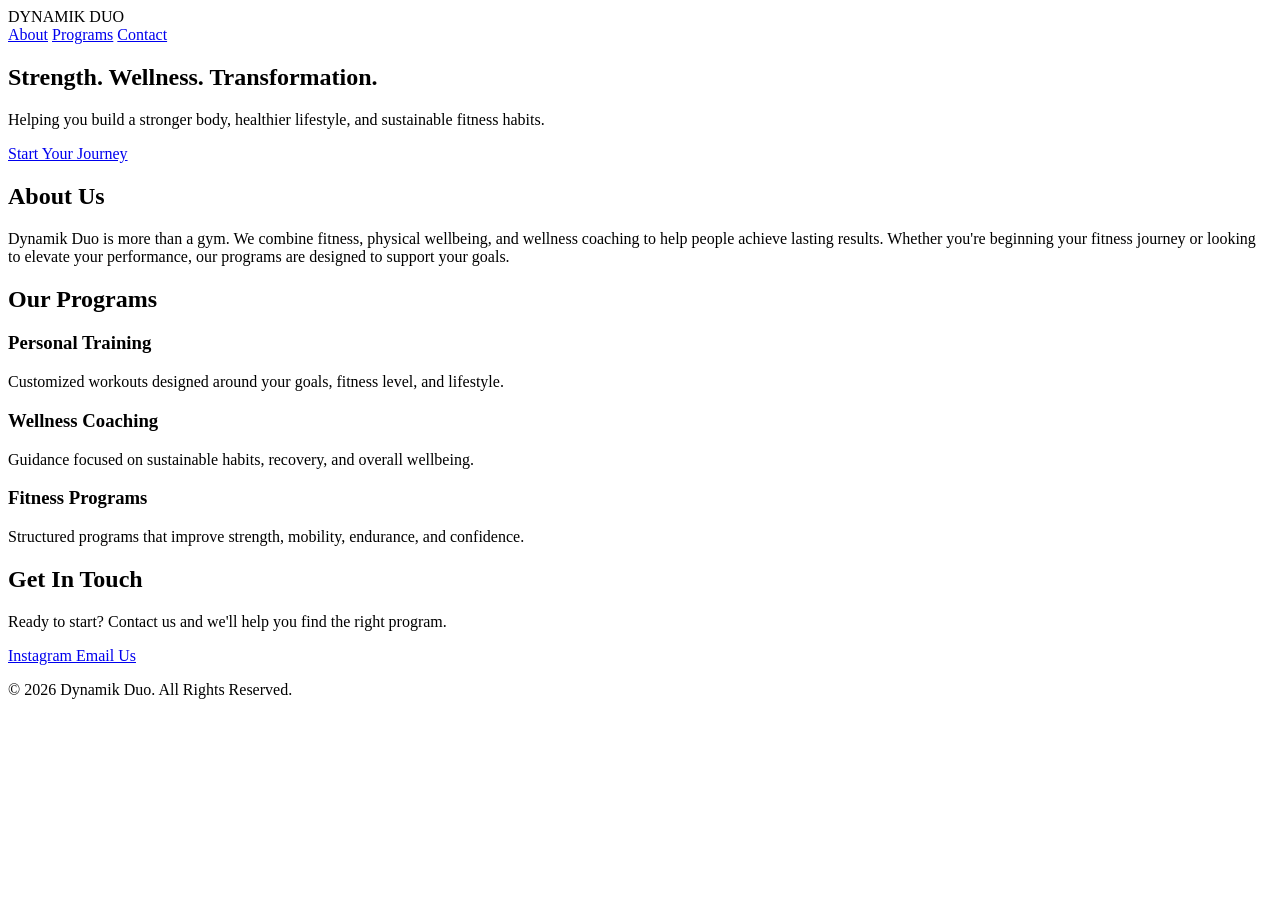
==== index.html @ 60e7f2ce "Add initial HTML structure for Dynamik Duo website" ====
<!DOCTYPE html>
<html lang="en">
<head>
    <meta charset="UTF-8">
    <meta name="viewport" content="width=device-width, initial-scale=1.0">
    <title>Dynamik Duo | Fitness & Wellness</title>
    <link rel="stylesheet" href="style.css">
</head>
<body>

    <header>
        <div class="logo">DYNAMIK DUO</div>

        <nav>
            <a href="#about">About</a>
            <a href="#services">Programs</a>
            <a href="#contact">Contact</a>
        </nav>
    </header>

    <section class="hero">
        <div class="hero-content">
            <h1>Strength. Wellness. Transformation.</h1>
            <p>
                Helping you build a stronger body, healthier lifestyle,
                and sustainable fitness habits.
            </p>

            <a href="#contact" class="btn">
                Start Your Journey
            </a>
        </div>
    </section>

    <section id="about" class="section">
        <h2>About Us</h2>

        <p>
            Dynamik Duo is more than a gym. We combine fitness,
            physical wellbeing, and wellness coaching to help people
            achieve lasting results. Whether you're beginning your
            fitness journey or looking to elevate your performance,
            our programs are designed to support your goals.
        </p>
    </section>

    <section id="services" class="section">
        <h2>Our Programs</h2>

        <div class="cards">

            <div class="card">
                <h3>Personal Training</h3>
                <p>
                    Customized workouts designed around your goals,
                    fitness level, and lifestyle.
                </p>
            </div>

            <div class="card">
                <h3>Wellness Coaching</h3>
                <p>
                    Guidance focused on sustainable habits,
                    recovery, and overall wellbeing.
                </p>
            </div>

            <div class="card">
                <h3>Fitness Programs</h3>
                <p>
                    Structured programs that improve strength,
                    mobility, endurance, and confidence.
                </p>
            </div>

        </div>
    </section>

    <section id="contact" class="section">
        <h2>Get In Touch</h2>

        <p>
            Ready to start? Contact us and we'll help you find
            the right program.
        </p>

        <div class="contact-links">
            <a href="https://www.instagram.com/dynamik.duo/" target="_blank">
                Instagram
            </a>

            <a href="mailto:hello@dynamikduo.com">
                Email Us
            </a>
        </div>
    </section>

    <footer>
        <p>© 2026 Dynamik Duo. All Rights Reserved.</p>
    </footer>

    <script src="script.js"></script>

</body>
</html>
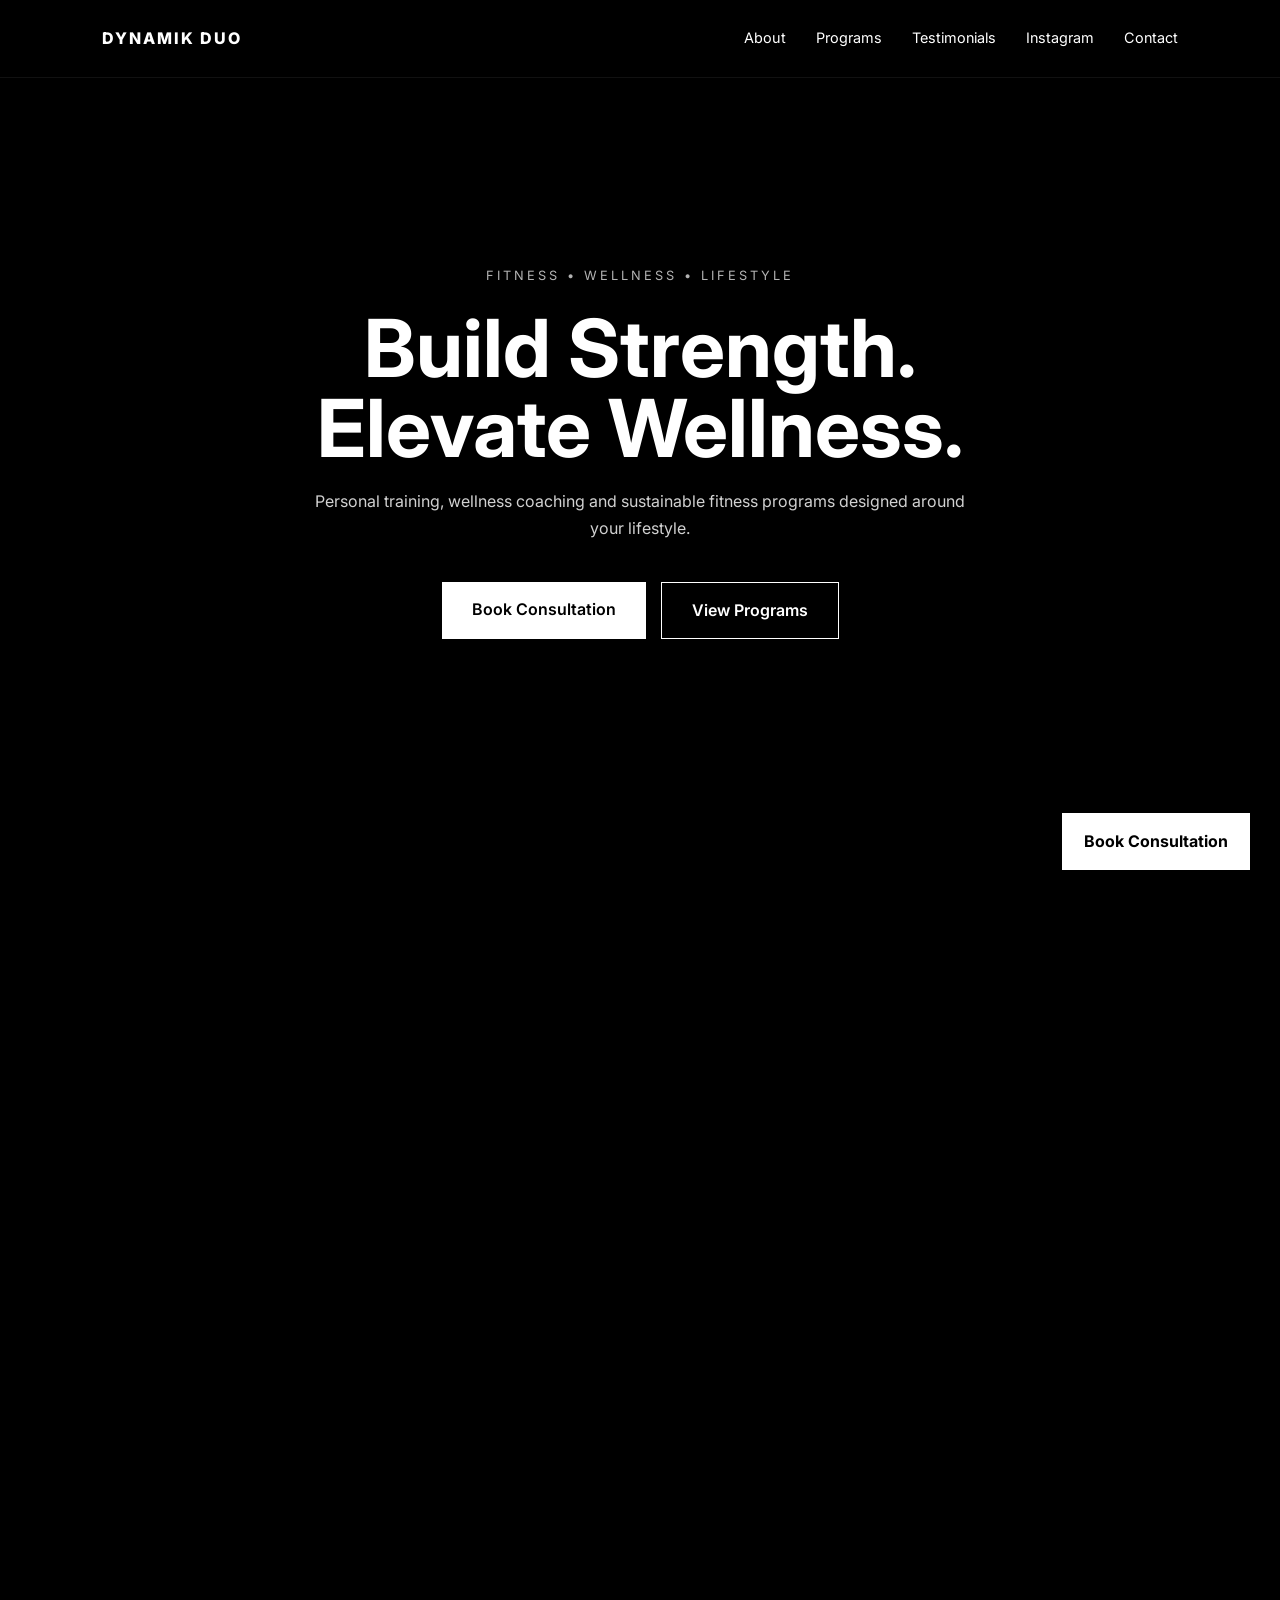
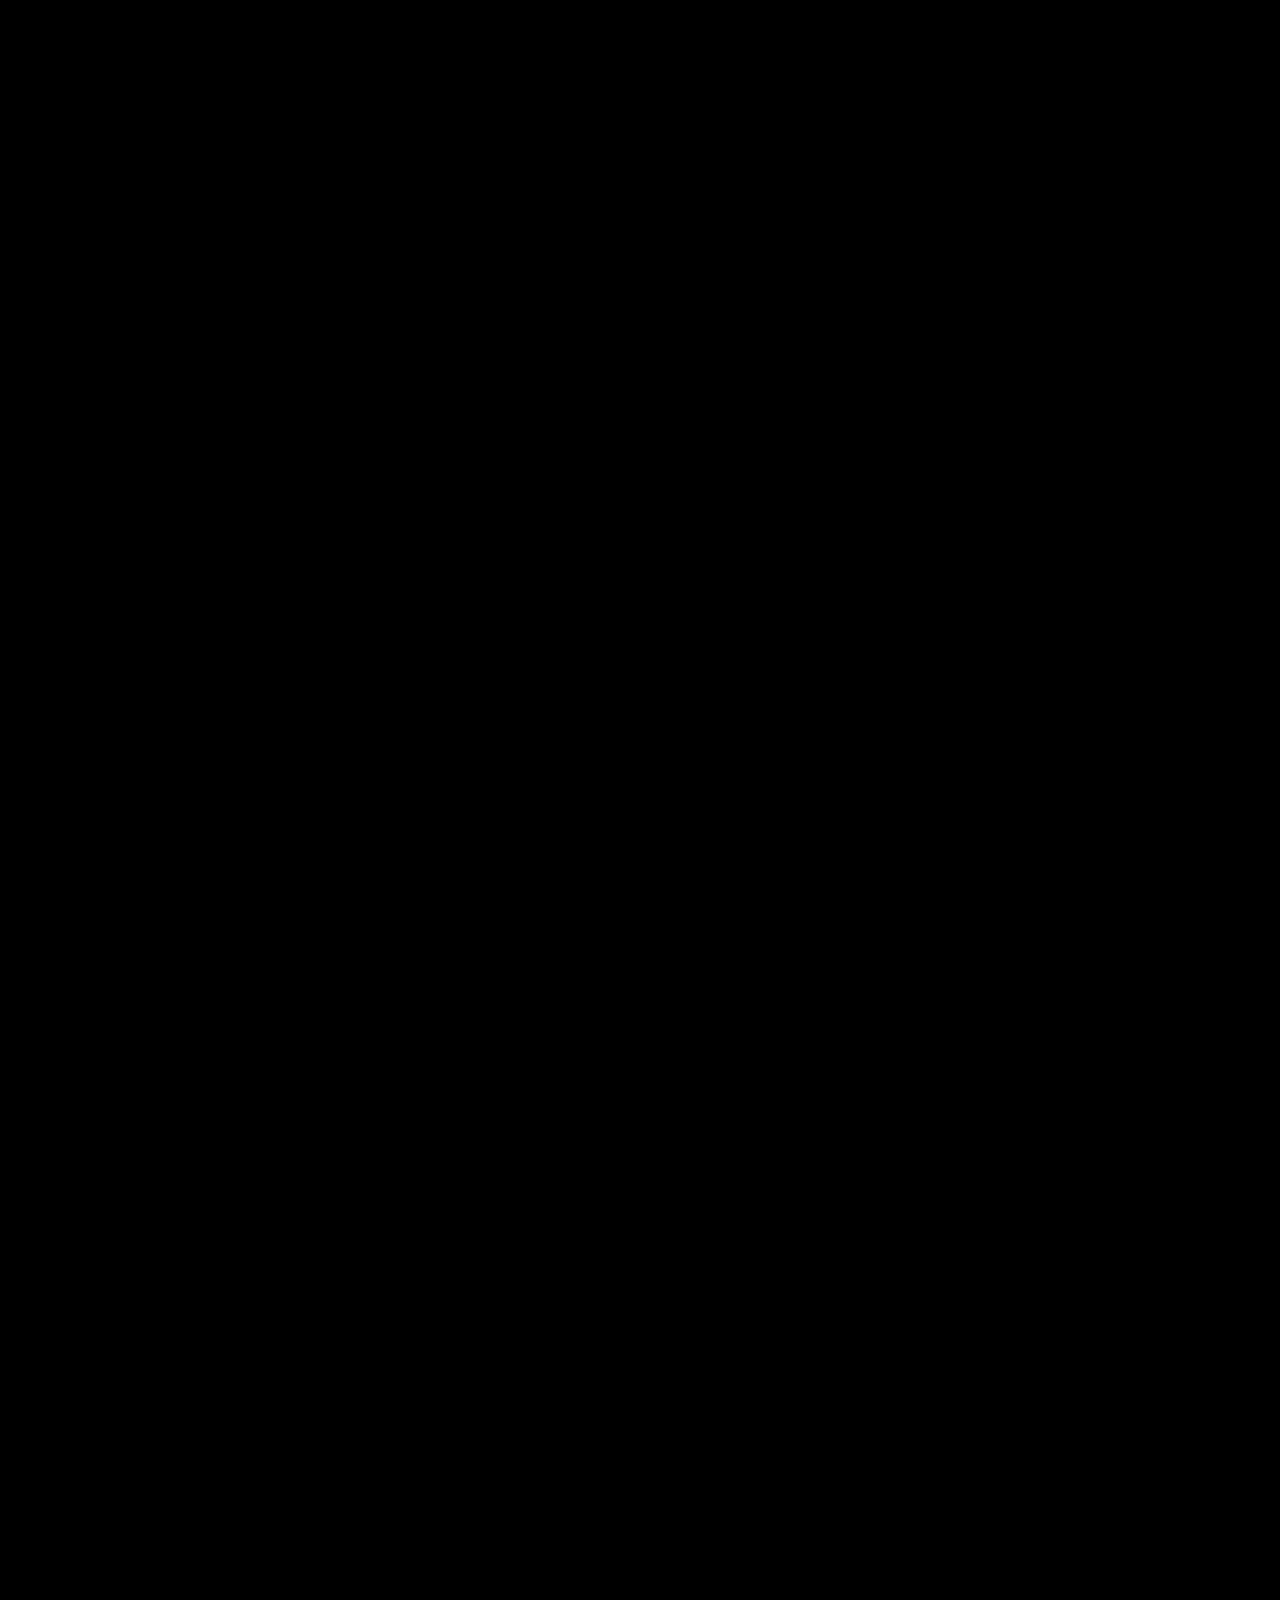
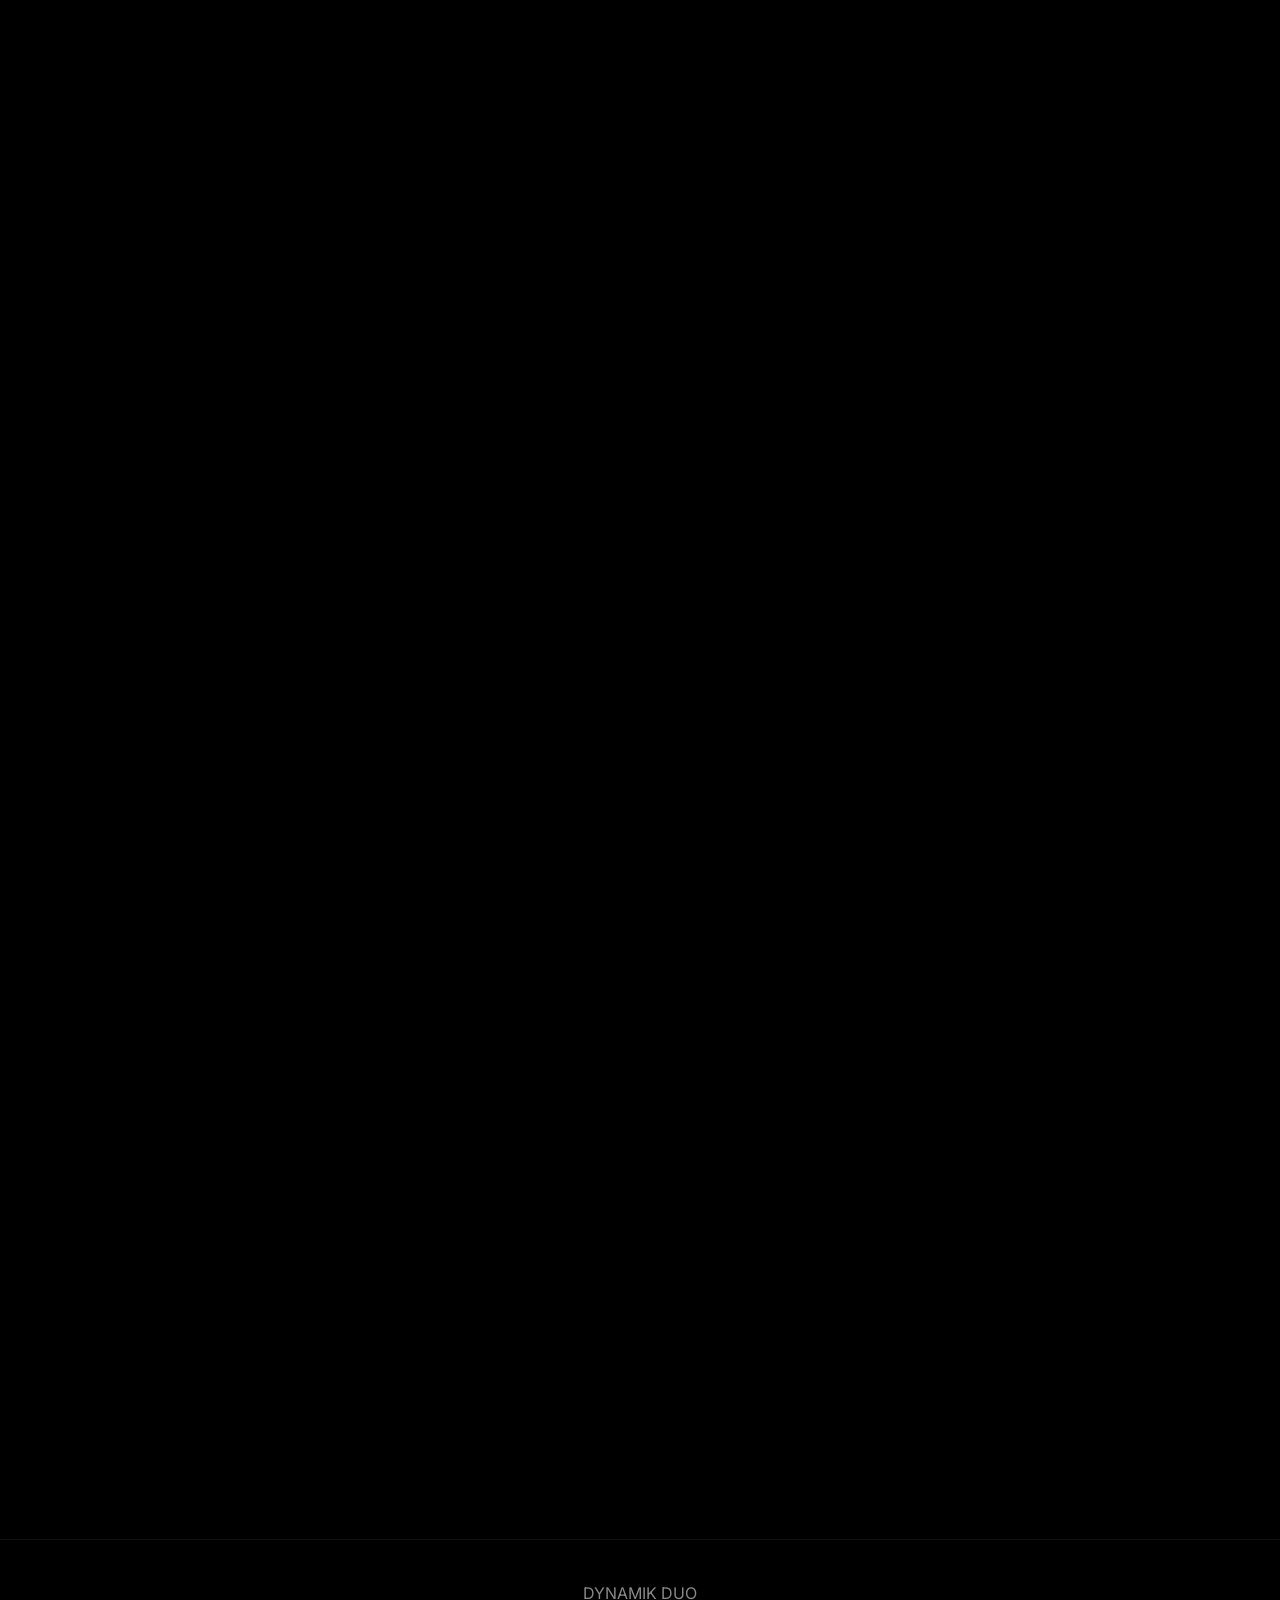
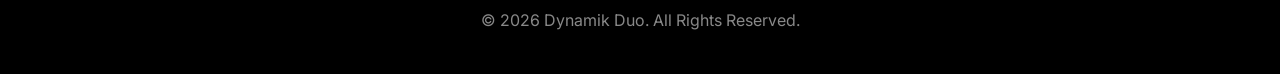
==== commit a35353df: "Refactor index.html for improved SEO and navigation Added meta description and updated navigation li" ====
--- a/index.html
+++ b/index.html
@@ -1,105 +1,312 @@
 <!DOCTYPE html>
 <html lang="en">
 <head>
-    <meta charset="UTF-8">
-    <meta name="viewport" content="width=device-width, initial-scale=1.0">
-    <title>Dynamik Duo | Fitness & Wellness</title>
-    <link rel="stylesheet" href="style.css">
+<meta charset="UTF-8">
+<meta name="viewport" content="width=device-width, initial-scale=1.0">
+
+<title>Dynamik Duo | Fitness & Wellness</title>
+
+<meta name="description"
+content="Personal training, wellness coaching and fitness transformation programs.">
+
+<link rel="preconnect" href="https://fonts.googleapis.com">
+<link rel="preconnect" href="https://fonts.gstatic.com" crossorigin>
+
+<link href="https://fonts.googleapis.com/css2?family=Inter:wght@300;400;500;600;700;800&display=swap" rel="stylesheet">
+
+<link rel="stylesheet" href="style.css">
 </head>
+
 <body>
 
-    <header>
-        <div class="logo">DYNAMIK DUO</div>
-
-        <nav>
-            <a href="#about">About</a>
-            <a href="#services">Programs</a>
-            <a href="#contact">Contact</a>
-        </nav>
-    </header>
-
-    <section class="hero">
-        <div class="hero-content">
-            <h1>Strength. Wellness. Transformation.</h1>
-            <p>
-                Helping you build a stronger body, healthier lifestyle,
-                and sustainable fitness habits.
-            </p>
+<header>
+
+    <div class="logo">
+        DYNAMIK DUO
+    </div>
+
+    <nav>
+
+        <a href="#about">About</a>
+        <a href="#programs">Programs</a>
+        <a href="#testimonials">Testimonials</a>
+        <a href="#instagram">Instagram</a>
+        <a href="#contact">Contact</a>
+
+    </nav>
+
+</header>
+
+<section class="hero">
+
+    <div class="overlay"></div>
+
+    <div class="hero-content">
+
+        <span class="eyebrow">
+            FITNESS • WELLNESS • LIFESTYLE
+        </span>
+
+        <h1>
+            Build Strength.<br>
+            Elevate Wellness.
+        </h1>
+
+        <p>
+            Personal training, wellness coaching and sustainable
+            fitness programs designed around your lifestyle.
+        </p>
+
+        <div class="hero-buttons">
 
             <a href="#contact" class="btn">
-                Start Your Journey
+                Book Consultation
             </a>
-        </div>
-    </section>
-
-    <section id="about" class="section">
-        <h2>About Us</h2>
-
-        <p>
-            Dynamik Duo is more than a gym. We combine fitness,
-            physical wellbeing, and wellness coaching to help people
-            achieve lasting results. Whether you're beginning your
-            fitness journey or looking to elevate your performance,
-            our programs are designed to support your goals.
-        </p>
-    </section>
-
-    <section id="services" class="section">
-        <h2>Our Programs</h2>
-
-        <div class="cards">
-
-            <div class="card">
-                <h3>Personal Training</h3>
-                <p>
-                    Customized workouts designed around your goals,
-                    fitness level, and lifestyle.
-                </p>
+
+            <a href="#programs" class="btn-outline">
+                View Programs
+            </a>
+
+        </div>
+
+    </div>
+
+</section>
+
+<section id="about" class="section fade">
+
+    <div class="about-grid">
+
+        <img
+        src="images/about.jpg"
+        alt="Fitness Training">
+
+        <div>
+
+            <span class="eyebrow">
+                ABOUT US
+            </span>
+
+            <h2>
+                More Than A Gym
+            </h2>
+
+            <p>
+                Dynamik Duo combines fitness, wellness and sustainable
+                lifestyle coaching to help people become stronger,
+                healthier and more confident.
+            </p>
+
+            <div class="stats">
+
+                <div>
+                    <h3 class="counter" data-target="100">0</h3>
+                    <span>Clients Trained</span>
+                </div>
+
+                <div>
+                    <h3 class="counter" data-target="5">0</h3>
+                    <span>Years Experience</span>
+                </div>
+
+                <div>
+                    <h3 class="counter" data-target="1">0</h3>
+                    <span>Mission</span>
+                </div>
+
             </div>
 
-            <div class="card">
-                <h3>Wellness Coaching</h3>
-                <p>
-                    Guidance focused on sustainable habits,
-                    recovery, and overall wellbeing.
-                </p>
-            </div>
-
-            <div class="card">
-                <h3>Fitness Programs</h3>
-                <p>
-                    Structured programs that improve strength,
-                    mobility, endurance, and confidence.
-                </p>
-            </div>
-
-        </div>
-    </section>
-
-    <section id="contact" class="section">
-        <h2>Get In Touch</h2>
-
-        <p>
-            Ready to start? Contact us and we'll help you find
-            the right program.
-        </p>
-
-        <div class="contact-links">
-            <a href="https://www.instagram.com/dynamik.duo/" target="_blank">
-                Instagram
-            </a>
-
-            <a href="mailto:hello@dynamikduo.com">
-                Email Us
-            </a>
-        </div>
-    </section>
-
-    <footer>
-        <p>© 2026 Dynamik Duo. All Rights Reserved.</p>
-    </footer>
-
-    <script src="script.js"></script>
+        </div>
+
+    </div>
+
+</section>
+
+<section id="programs" class="section fade">
+
+    <span class="eyebrow center">
+        OUR PROGRAMS
+    </span>
+
+    <h2>
+        Tailored To Your Goals
+    </h2>
+
+    <div class="cards">
+
+        <div class="card">
+
+            <img src="images/training.jpg" alt="">
+
+            <h3>Personal Training</h3>
+
+            <p>
+                Customized workouts designed around
+                your goals and lifestyle.
+            </p>
+
+        </div>
+
+        <div class="card">
+
+            <img src="images/wellness.jpg" alt="">
+
+            <h3>Wellness Coaching</h3>
+
+            <p>
+                Sustainable habits, recovery and
+                overall wellbeing support.
+            </p>
+
+        </div>
+
+        <div class="card">
+
+            <img src="images/transformation.jpg" alt="">
+
+            <h3>Fitness Transformation</h3>
+
+            <p>
+                Structured programs focused on
+                strength, mobility and confidence.
+            </p>
+
+        </div>
+
+    </div>
+
+</section>
+
+<section id="testimonials" class="section fade">
+
+    <span class="eyebrow center">
+        TESTIMONIALS
+    </span>
+
+    <h2>
+        What Clients Say
+    </h2>
+
+    <div class="cards">
+
+        <div class="card testimonial">
+            <p>
+                "The best investment I've made in my health."
+            </p>
+            <strong>— Sarah K.</strong>
+        </div>
+
+        <div class="card testimonial">
+            <p>
+                "Amazing support throughout my journey."
+            </p>
+            <strong>— Ahmed R.</strong>
+        </div>
+
+        <div class="card testimonial">
+            <p>
+                "I gained confidence and sustainable habits."
+            </p>
+            <strong>— Jessica M.</strong>
+        </div>
+
+    </div>
+
+</section>
+
+<section id="instagram" class="section fade">
+
+    <span class="eyebrow center">
+        FOLLOW OUR JOURNEY
+    </span>
+
+    <h2>
+        On Instagram
+    </h2>
+
+    <div class="instagram-grid">
+
+        <img src="images/insta1.jpg" alt="">
+        <img src="images/insta2.jpg" alt="">
+        <img src="images/insta3.jpg" alt="">
+        <img src="images/insta4.jpg" alt="">
+        <img src="images/insta5.jpg" alt="">
+        <img src="images/insta6.jpg" alt="">
+
+    </div>
+
+    <div class="center-button">
+
+        <a
+        href="https://www.instagram.com/dynamik.duo/"
+        target="_blank"
+        class="btn">
+
+        Follow On Instagram
+
+        </a>
+
+    </div>
+
+</section>
+
+<section id="contact" class="section fade">
+
+    <span class="eyebrow center">
+        GET IN TOUCH
+    </span>
+
+    <h2>
+        Start Your Journey
+    </h2>
+
+    <p class="contact-text">
+        Reach out and we'll help you find the right
+        fitness and wellness program.
+    </p>
+
+    <form class="contact-form">
+
+        <input
+        type="text"
+        placeholder="Name">
+
+        <input
+        type="email"
+        placeholder="Email">
+
+        <input
+        type="tel"
+        placeholder="Phone">
+
+        <textarea
+        placeholder="Message"></textarea>
+
+        <button type="submit">
+            Send Message
+        </button>
+
+    </form>
+
+</section>
+
+<footer>
+
+    <div>
+        DYNAMIK DUO
+    </div>
+
+    <p>
+        © 2026 Dynamik Duo. All Rights Reserved.
+    </p>
+
+</footer>
+
+<a href="#contact" class="floating-cta">
+    Book Consultation
+</a>
+
+<script src="script.js"></script>
 
 </body>
 </html>
--- a/style.css
+++ b/style.css
@@ -0,0 +1,286 @@
+*{
+margin:0;
+padding:0;
+box-sizing:border-box;
+}
+
+html{
+scroll-behavior:smooth;
+}
+
+body{
+font-family:'Inter',sans-serif;
+background:#000;
+color:#fff;
+line-height:1.7;
+}
+
+img{
+width:100%;
+display:block;
+}
+
+header{
+position:fixed;
+top:0;
+width:100%;
+padding:25px 8%;
+display:flex;
+justify-content:space-between;
+align-items:center;
+background:rgba(0,0,0,.95);
+z-index:999;
+border-bottom:1px solid #111;
+}
+
+.logo{
+font-weight:800;
+letter-spacing:2px;
+}
+
+nav{
+display:flex;
+gap:30px;
+}
+
+nav a{
+text-decoration:none;
+color:#fff;
+font-size:.9rem;
+}
+
+.hero{
+position:relative;
+height:100vh;
+background:url("images/hero.jpg") center center/cover;
+display:flex;
+align-items:center;
+justify-content:center;
+text-align:center;
+}
+
+.overlay{
+position:absolute;
+inset:0;
+background:rgba(0,0,0,.55);
+}
+
+.hero-content{
+position:relative;
+z-index:2;
+max-width:850px;
+padding:20px;
+}
+
+.eyebrow{
+font-size:.8rem;
+letter-spacing:3px;
+opacity:.7;
+}
+
+.hero h1{
+font-size:5rem;
+line-height:1;
+margin:20px 0;
+}
+
+.hero p{
+max-width:650px;
+margin:auto;
+color:#d1d1d1;
+}
+
+.hero-buttons{
+margin-top:40px;
+display:flex;
+justify-content:center;
+gap:15px;
+flex-wrap:wrap;
+}
+
+.btn,
+.btn-outline{
+padding:14px 30px;
+text-decoration:none;
+font-weight:600;
+}
+
+.btn{
+background:#fff;
+color:#000;
+}
+
+.btn-outline{
+border:1px solid #fff;
+color:#fff;
+}
+
+.section{
+padding:120px 8%;
+}
+
+.section h2{
+font-size:3rem;
+margin-bottom:30px;
+text-align:center;
+}
+
+.about-grid{
+display:grid;
+grid-template-columns:1fr 1fr;
+gap:60px;
+align-items:center;
+}
+
+.stats{
+display:flex;
+gap:50px;
+margin-top:40px;
+}
+
+.stats h3{
+font-size:2.5rem;
+}
+
+.cards{
+display:grid;
+grid-template-columns:repeat(auto-fit,minmax(280px,1fr));
+gap:25px;
+margin-top:50px;
+}
+
+.card{
+background:#111;
+border:1px solid #222;
+overflow:hidden;
+}
+
+.card img{
+height:240px;
+object-fit:cover;
+}
+
+.card h3,
+.card p,
+.card strong{
+padding:0 25px;
+}
+
+.card h3{
+padding-top:25px;
+}
+
+.card p{
+padding-bottom:25px;
+color:#ccc;
+}
+
+.testimonial{
+padding:30px;
+}
+
+.instagram-grid{
+display:grid;
+grid-template-columns:repeat(3,1fr);
+gap:15px;
+margin-top:50px;
+}
+
+.instagram-grid img{
+height:280px;
+object-fit:cover;
+}
+
+.center{
+display:block;
+text-align:center;
+}
+
+.center-button{
+text-align:center;
+margin-top:40px;
+}
+
+.contact-form{
+max-width:800px;
+margin:auto;
+display:grid;
+gap:15px;
+}
+
+.contact-form input,
+.contact-form textarea{
+padding:16px;
+background:#111;
+border:1px solid #222;
+color:#fff;
+}
+
+.contact-form textarea{
+height:180px;
+resize:none;
+}
+
+.contact-form button{
+padding:16px;
+background:#fff;
+color:#000;
+border:none;
+font-weight:600;
+cursor:pointer;
+}
+
+.contact-text{
+text-align:center;
+margin-bottom:40px;
+color:#ccc;
+}
+
+footer{
+padding:40px;
+border-top:1px solid #111;
+text-align:center;
+color:#888;
+}
+
+.floating-cta{
+position:fixed;
+bottom:30px;
+right:30px;
+background:#fff;
+color:#000;
+padding:15px 22px;
+text-decoration:none;
+font-weight:700;
+z-index:999;
+}
+
+.fade{
+opacity:0;
+transform:translateY(40px);
+transition:all .8s ease;
+}
+
+.fade.show{
+opacity:1;
+transform:translateY(0);
+}
+
+@media(max-width:900px){
+
+.about-grid{
+grid-template-columns:1fr;
+}
+
+.hero h1{
+font-size:3rem;
+}
+
+.instagram-grid{
+grid-template-columns:repeat(2,1fr);
+}
+
+nav{
+display:none;
+}
+}
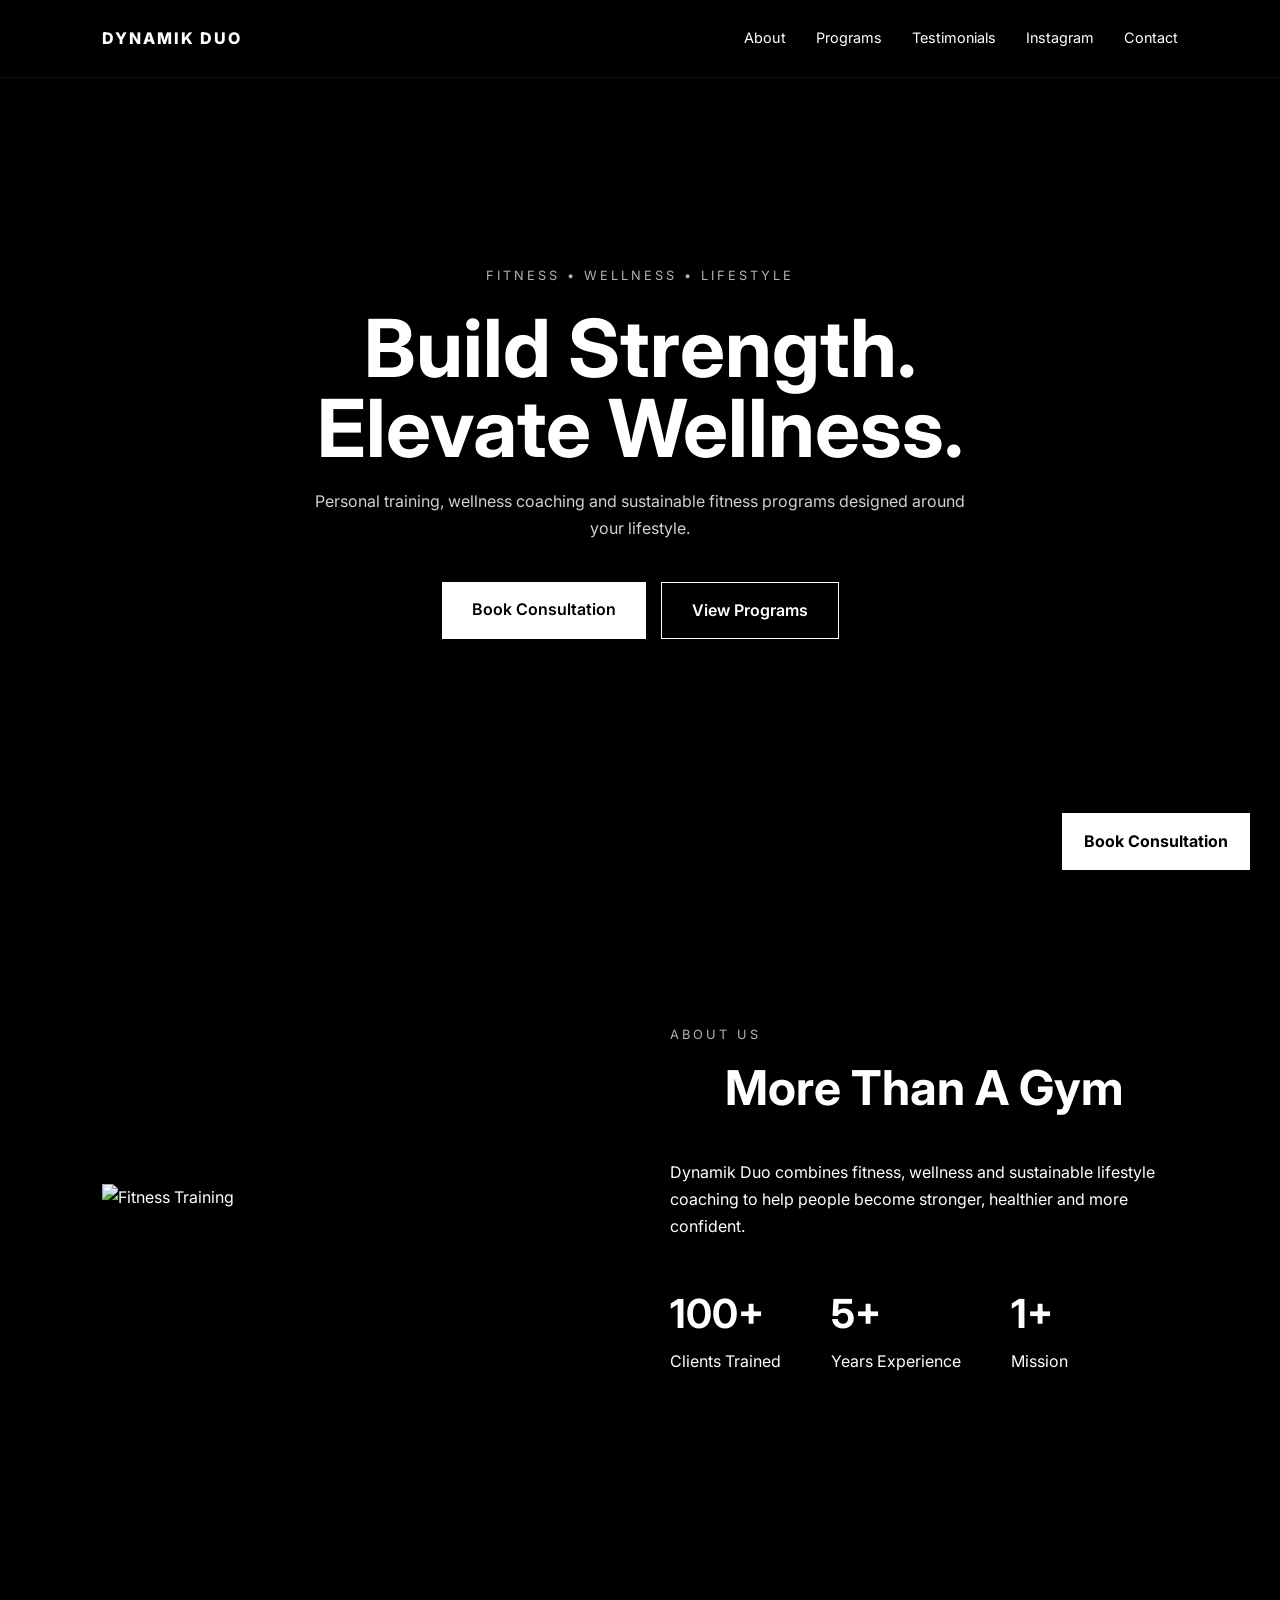
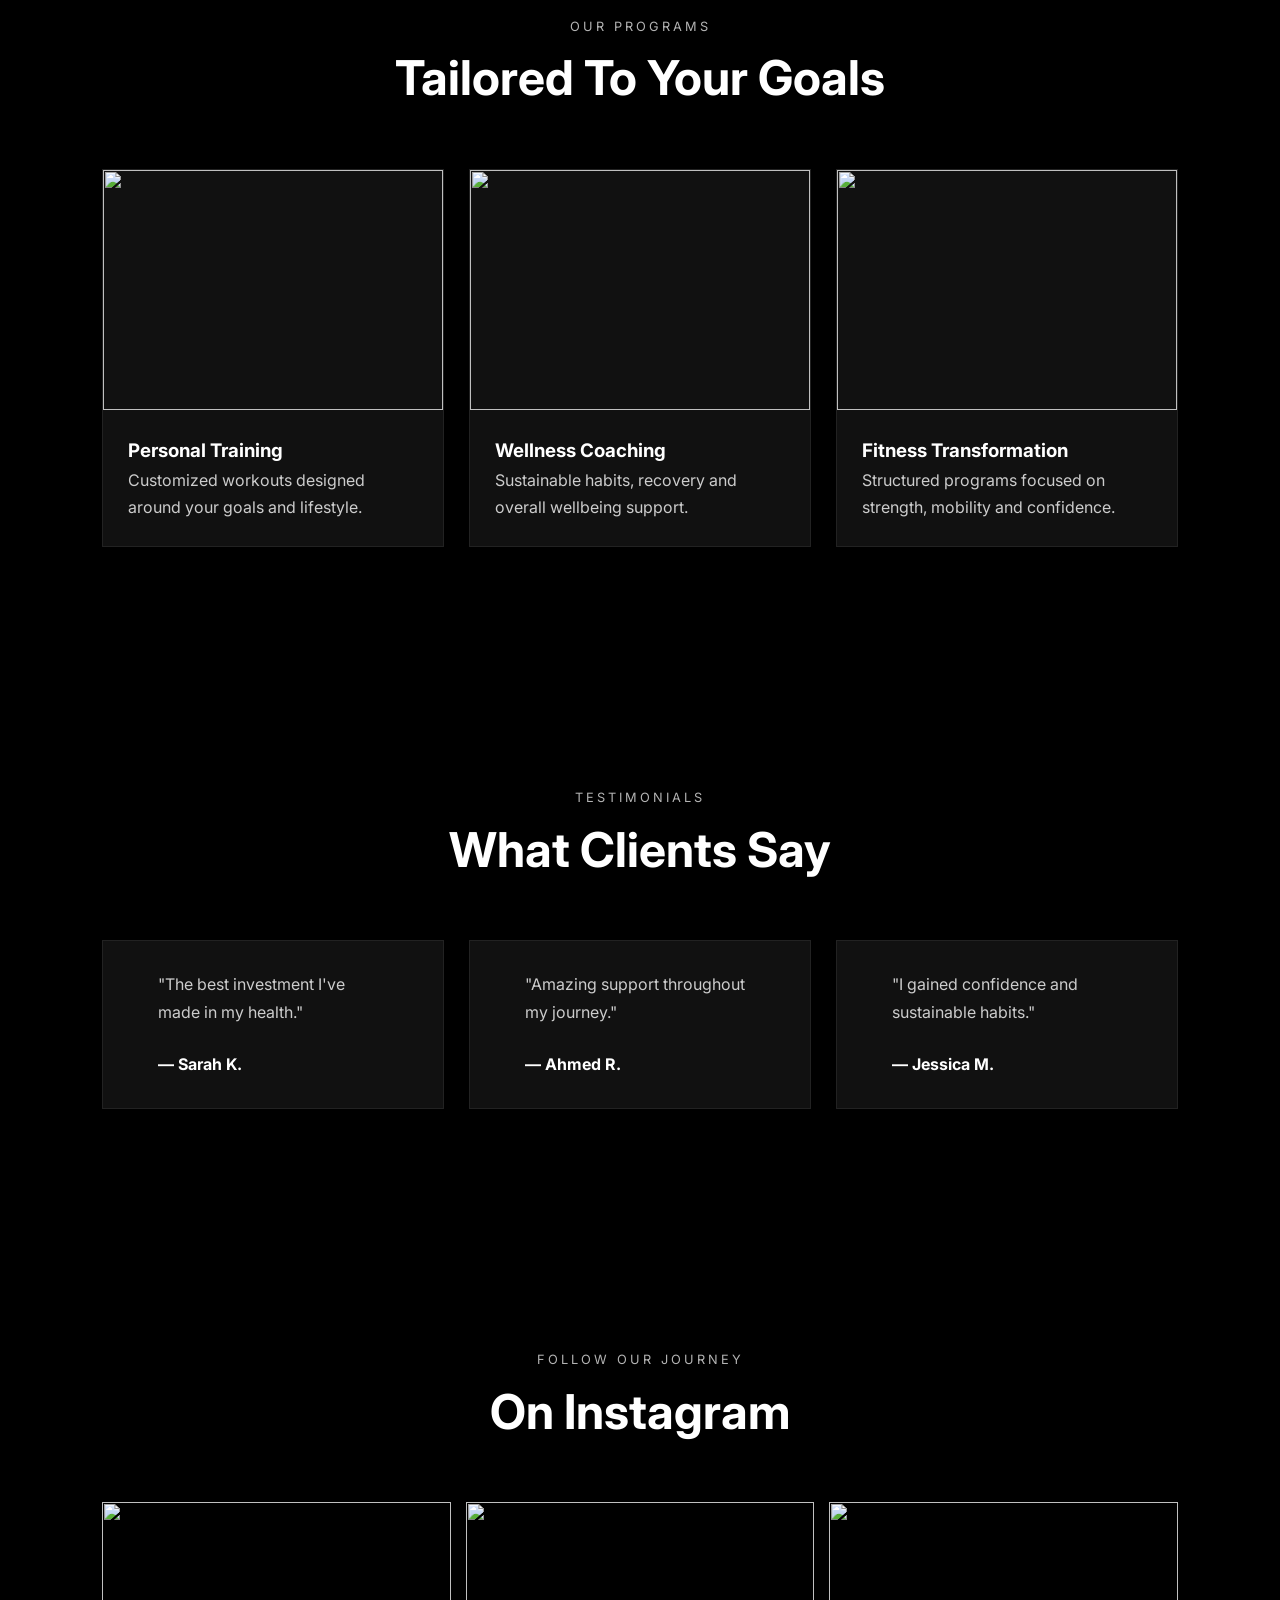
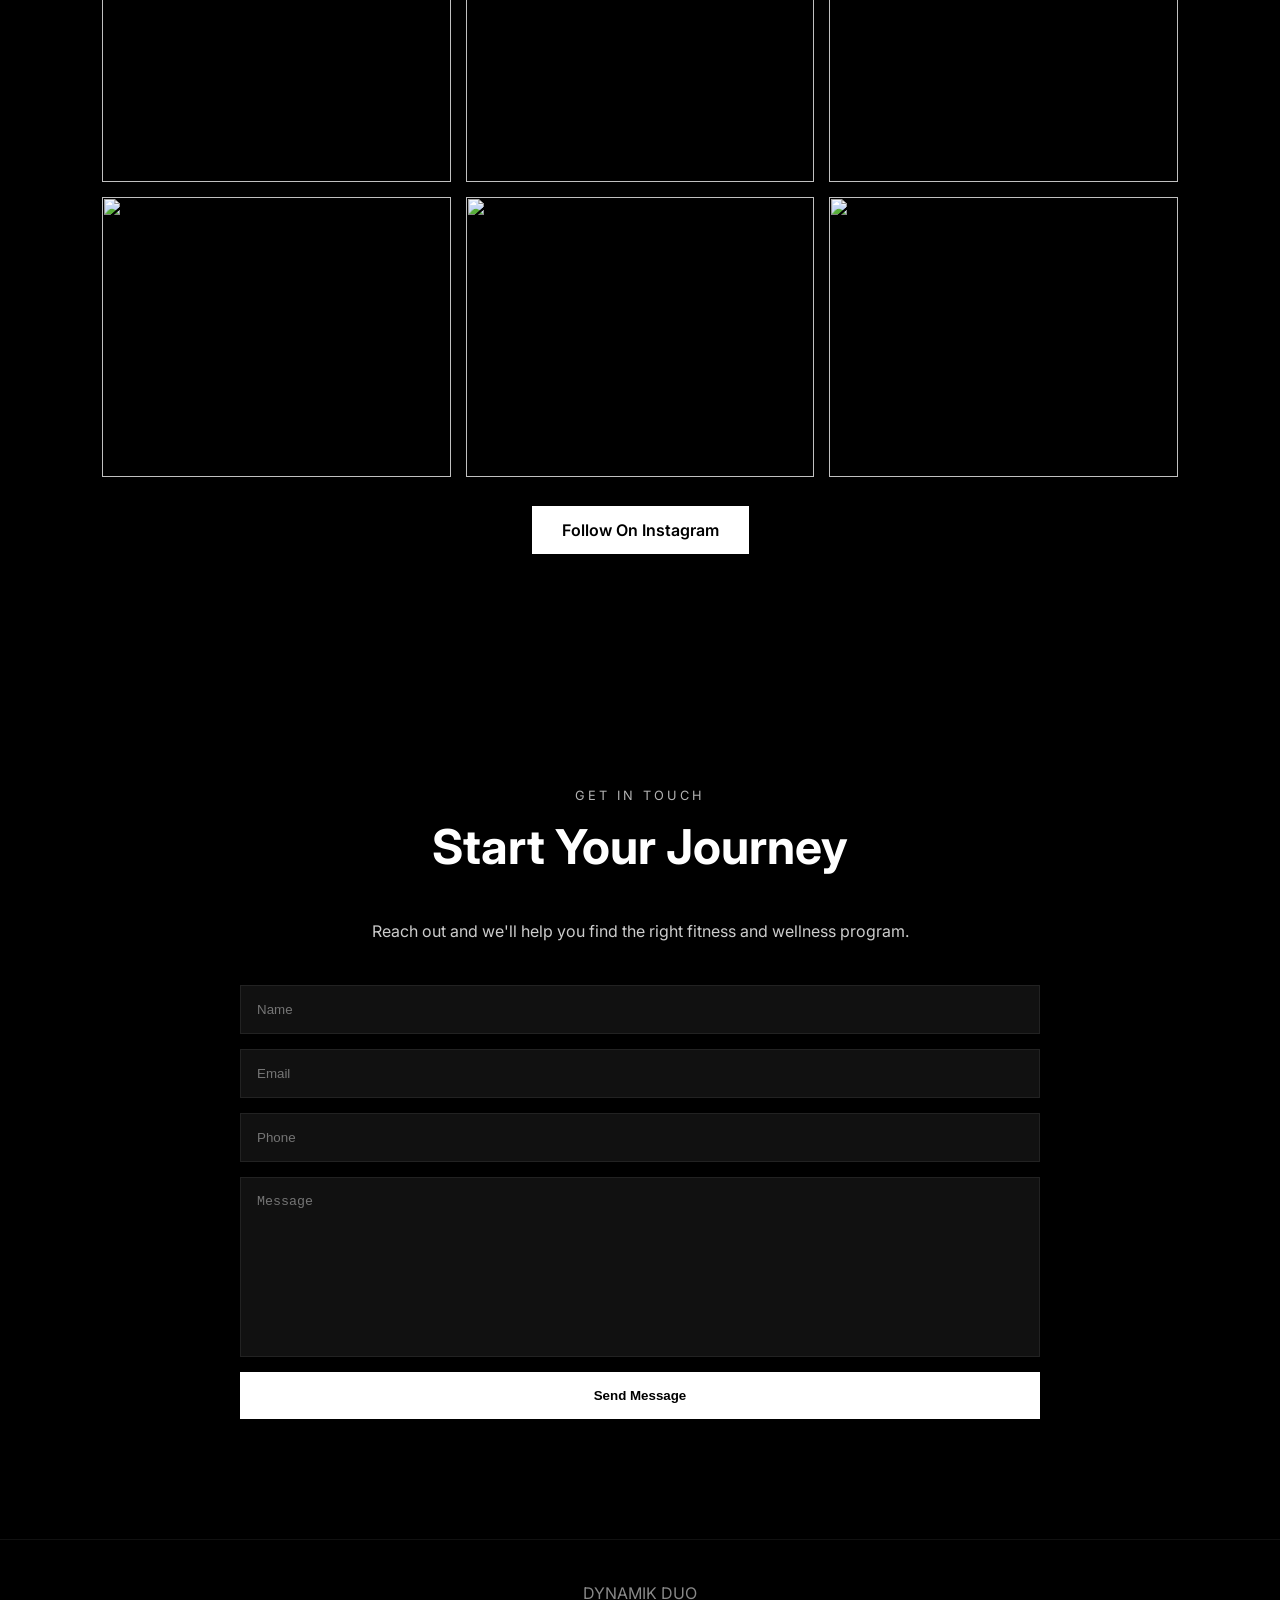
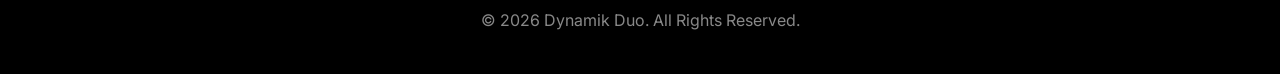
==== commit 59c496b6: "Replace training images in index.html" ====
--- a/index.html
+++ b/index.html
@@ -136,7 +136,7 @@
 
         <div class="card">
 
-            <img src="images/training.jpg" alt="">
+            <img src="images/gym1.jpg" alt="">
 
             <h3>Personal Training</h3>
 
@@ -149,7 +149,7 @@
 
         <div class="card">
 
-            <img src="images/wellness.jpg" alt="">
+            <img src="images/gym2.jpg" alt="">
 
             <h3>Wellness Coaching</h3>
 
@@ -162,7 +162,7 @@
 
         <div class="card">
 
-            <img src="images/transformation.jpg" alt="">
+            <img src="images/gym3.jpg" alt="">
 
             <h3>Fitness Transformation</h3>
 
